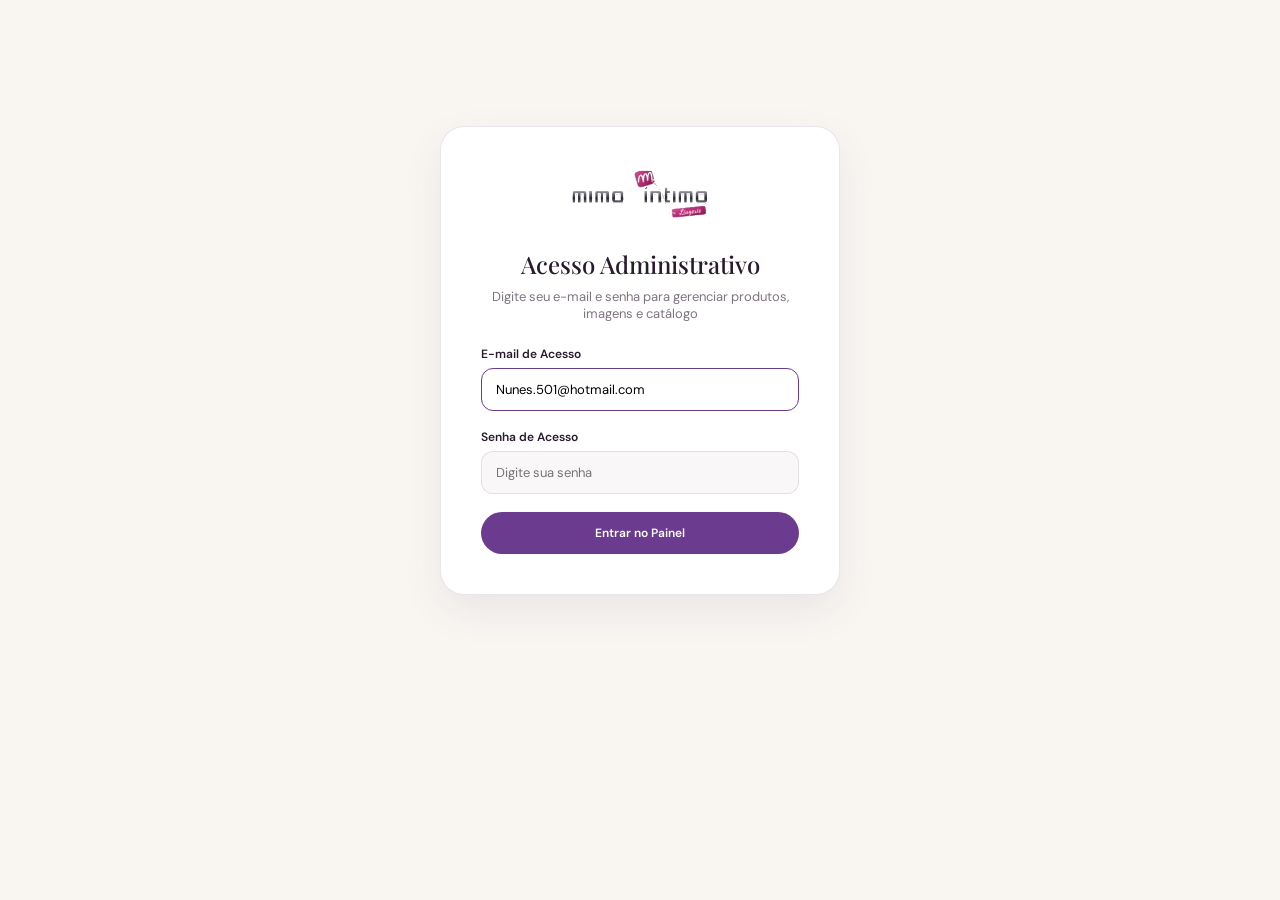
==== admin.html @ 389e458b "feat(ux): suporte a tecla esc e fechamento ao clicar fora dos modais de pix e produto" ====
<!doctype html>
<html lang="pt-BR">
  <head>
    <meta charset="UTF-8" />
    <meta name="viewport" content="width=device-width, initial-scale=1.0" />
    <title>Painel Administrativo | Mimo Íntimo</title>
    <link rel="icon" type="image/png" href="logo.png" />
    <link rel="preconnect" href="https://fonts.googleapis.com" />
    <link rel="preconnect" href="https://fonts.gstatic.com" crossorigin />
    <link href="https://fonts.googleapis.com/css2?family=DM+Sans:wght@400;500;600;700&family=Playfair+Display:wght@500;600&display=swap" rel="stylesheet" />
    <style>
      :root {
        --purple: #6b3b8f;
        --purple-dark: #3b1e59;
        --purple-soft: #ede4f3;
        --ink: #281b2e;
        --muted: #7f7483;
        --bg: #f9f6f2;
        --white: #ffffff;
        --line: rgba(72, 43, 89, 0.12);
        --green: #25d366;
        --danger: #dc3545;
      }
      * { box-sizing: border-box; margin: 0; padding: 0; }
      body {
        font-family: "DM Sans", sans-serif;
        background: var(--bg);
        color: var(--ink);
        min-height: 100vh;
        overflow-x: hidden;
      }
      h1, h2, h3, h4, h5, h6, p, span, a, small, strong, label {
        overflow-wrap: break-word;
        word-wrap: break-word;
      }
      a { color: inherit; text-decoration: none; }

      /* Top Header */
      .admin-nav {
        background: #fff;
        border-bottom: 1px solid var(--line);
        padding: 14px 28px;
        display: flex;
        align-items: center;
        justify-content: space-between;
        position: sticky;
        top: 0;
        z-index: 50;
      }
      .brand-box {
        display: flex;
        align-items: center;
        gap: 12px;
      }
      .brand-box img {
        height: 38px;
      }
      .admin-tag {
        background: var(--purple-soft);
        color: var(--purple);
        font-size: 11px;
        font-weight: 700;
        padding: 4px 10px;
        border-radius: 999px;
        text-transform: uppercase;
        letter-spacing: 0.05em;
      }
      .admin-actions {
        display: flex;
        align-items: center;
        gap: 14px;
      }
      .btn {
        padding: 9px 18px;
        border-radius: 999px;
        font: 600 12px "DM Sans", sans-serif;
        cursor: pointer;
        border: 0;
        display: inline-flex;
        align-items: center;
        gap: 6px;
        transition: all 0.2s ease;
      }
      .btn-primary {
        background: var(--purple);
        color: #fff;
      }
      .btn-primary:hover {
        background: var(--purple-dark);
      }
      .btn-outline {
        background: transparent;
        border: 1px solid var(--line);
        color: var(--ink);
      }
      .btn-outline:hover {
        background: var(--purple-soft);
        border-color: var(--purple);
      }
      .btn-danger {
        background: #ffe5e7;
        color: var(--danger);
      }
      .btn-danger:hover {
        background: var(--danger);
        color: #fff;
      }

      /* Container */
      .container {
        max-width: 1200px;
        margin: 32px auto;
        padding: 0 clamp(16px, 4vw, 32px);
      }

      /* Login Screen */
      .login-wrap {
        display: flex;
        align-items: center;
        justify-content: center;
        min-height: 80vh;
      }
      .login-card {
        background: #fff;
        border: 1px solid var(--line);
        border-radius: 24px;
        padding: 40px;
        max-width: 400px;
        width: 100%;
        text-align: center;
        box-shadow: 0 16px 40px rgba(66, 35, 84, 0.08);
      }
      .login-card img {
        height: 52px;
        margin-bottom: 24px;
      }
      .login-card h2 {
        font: 500 24px "Playfair Display", serif;
        margin-bottom: 8px;
      }
      .login-card p {
        font-size: 13px;
        color: var(--muted);
        margin-bottom: 24px;
      }
      .input-group {
        text-align: left;
        margin-bottom: 18px;
      }
      .input-group label {
        display: block;
        font-size: 12px;
        font-weight: 600;
        margin-bottom: 6px;
        color: var(--ink);
      }
      .input-group input,
      .input-group select,
      .input-group textarea {
        width: 100%;
        padding: 12px 14px;
        border: 1px solid var(--line);
        border-radius: 12px;
        font: 13px "DM Sans", sans-serif;
        outline: 0;
        background: #faf7f8;
        transition: border-color 0.2s;
      }
      .input-group input:focus,
      .input-group select:focus,
      .input-group textarea:focus {
        border-color: var(--purple);
        background: #fff;
      }

      /* Tabs */
      .tabs {
        display: flex;
        gap: 10px;
        border-bottom: 1px solid var(--line);
        margin-bottom: 28px;
      }
      .tab-btn {
        background: none;
        border: 0;
        padding: 12px 20px;
        font: 600 13px "DM Sans", sans-serif;
        color: var(--muted);
        cursor: pointer;
        border-bottom: 2px solid transparent;
        transition: all 0.2s ease;
      }
      .tab-btn.active {
        color: var(--purple);
        border-color: var(--purple);
      }

      /* Tab Content */
      .tab-panel {
        display: none;
      }
      .tab-panel.active {
        display: block;
      }

      /* Products Table & Grid */
      .panel-header {
        display: flex;
        justify-content: space-between;
        align-items: center;
        margin-bottom: 24px;
      }
      .panel-header h3 {
        font: 500 24px "Playfair Display", serif;
      }

      .products-grid {
        display: grid;
        grid-template-columns: repeat(auto-fill, minmax(280px, 1fr));
        gap: 20px;
      }
      .product-item {
        background: #fff;
        border: 1px solid var(--line);
        border-radius: 18px;
        overflow: hidden;
        display: flex;
        flex-direction: column;
        transition: box-shadow 0.2s;
      }
      .product-item:hover {
        box-shadow: 0 10px 30px rgba(50, 30, 62, 0.08);
      }
      .product-item-img {
        height: 180px;
        position: relative;
        background: #ede6f2;
      }
      .product-item-img img {
        width: 100%;
        height: 100%;
        object-fit: cover;
      }
      .product-item-body {
        padding: 16px;
        display: flex;
        flex-direction: column;
        flex: 1;
        gap: 8px;
      }
      .product-item-body strong {
        font-size: 15px;
      }
      .product-item-body p {
        font-size: 12px;
        color: var(--muted);
        line-height: 1.4;
      }
      .product-item-meta {
        display: flex;
        justify-content: space-between;
        align-items: center;
        margin-top: auto;
        padding-top: 10px;
        border-top: 1px solid var(--line);
      }
      .product-item-price {
        font-size: 16px;
        font-weight: 700;
        color: var(--purple);
      }
      .product-item-actions {
        display: flex;
        gap: 6px;
      }

      /* Modal for Add / Edit Product */
      .modal-overlay {
        position: fixed;
        inset: 0;
        background: rgba(0, 0, 0, 0.45);
        backdrop-filter: blur(4px);
        display: none;
        place-items: center;
        z-index: 100;
        padding: 20px;
      }
      .modal-overlay.open {
        display: grid;
      }
      .modal-card {
        background: #fff;
        border-radius: 24px;
        max-width: 520px;
        width: 100%;
        max-height: 90vh;
        overflow-y: auto;
        padding: 32px;
        box-shadow: 0 20px 50px rgba(0, 0, 0, 0.2);
      }
      .modal-card h3 {
        font: 500 22px "Playfair Display", serif;
        margin-bottom: 20px;
      }
      .upload-preview {
        height: 150px;
        border-radius: 12px;
        border: 2px dashed var(--line);
        display: flex;
        align-items: center;
        justify-content: center;
        overflow: hidden;
        margin-bottom: 12px;
        position: relative;
        background: #faf7f8;
      }
      .upload-preview img {
        width: 100%;
        height: 100%;
        object-fit: cover;
      }
      .upload-preview span {
        font-size: 12px;
        color: var(--muted);
      }

      .preset-btn {
        background: #f1e9f7;
        color: var(--purple-dark);
        border: 1px solid rgba(107, 59, 143, 0.2);
        border-radius: 999px;
        font-size: 10px;
        font-weight: 600;
        padding: 3px 9px;
        cursor: pointer;
        transition: all 0.15s;
      }
      .preset-btn:hover {
        background: var(--purple);
        color: #fff;
      }

      .badge-esgotado {
        background: #dc3545;
        color: #fff;
        font-size: 10px;
        font-weight: 800;
        padding: 3px 8px;
        border-radius: 6px;
        text-transform: uppercase;
        letter-spacing: 0.05em;
      }

      .admin-variants-meta {
        display: flex;
        flex-direction: column;
        gap: 4px;
        font-size: 11px;
        color: var(--muted);
        background: #fdfbfe;
        padding: 6px 10px;
        border-radius: 8px;
        border: 1px solid rgba(72, 43, 89, 0.06);
      }

      /* Galeria de Fotos por Cor e Pesquisa Web / IA */
      .ai-web-box {
        background: #fbf7fc;
        border: 1.5px solid rgba(107, 59, 143, 0.2);
        border-radius: 16px;
        padding: 16px;
        margin-bottom: 18px;
      }
      .ai-web-box h4 {
        font-size: 13px;
        font-weight: 700;
        color: var(--purple-dark);
        margin-bottom: 8px;
        display: flex;
        align-items: center;
        gap: 6px;
      }
      .ai-web-actions {
        display: flex;
        gap: 8px;
        flex-wrap: wrap;
        margin-top: 10px;
      }
      .btn-ai {
        background: linear-gradient(135deg, #8a4ba8, #6b3b8f);
        color: #fff;
        border: 0;
        border-radius: 999px;
        padding: 8px 14px;
        font-size: 11px;
        font-weight: 700;
        cursor: pointer;
        display: inline-flex;
        align-items: center;
        gap: 6px;
        box-shadow: 0 4px 12px rgba(107, 59, 143, 0.25);
        transition: all 0.2s;
      }
      .btn-ai:hover {
        transform: translateY(-1px);
        box-shadow: 0 6px 16px rgba(107, 59, 143, 0.35);
      }
      .btn-web {
        background: #fff;
        color: var(--purple-dark);
        border: 1.5px solid var(--purple);
        border-radius: 999px;
        padding: 8px 14px;
        font-size: 11px;
        font-weight: 700;
        cursor: pointer;
        display: inline-flex;
        align-items: center;
        gap: 6px;
        transition: all 0.2s;
      }
      .btn-web:hover {
        background: var(--purple-soft);
      }
      .web-search-results {
        display: grid;
        grid-template-columns: repeat(4, 1fr);
        gap: 8px;
        margin-top: 14px;
        max-height: 230px;
        overflow-y: auto;
        padding: 4px;
        background: #fff;
        border-radius: 12px;
        border: 1px solid var(--line);
      }
      .web-thumb-item {
        height: 75px;
        border-radius: 8px;
        overflow: hidden;
        border: 2px solid transparent;
        cursor: pointer;
        position: relative;
        background: #ede6f2;
      }
      .web-thumb-item img {
        width: 100%;
        height: 100%;
        object-fit: cover;
      }
      .web-thumb-item:hover,
      .web-thumb-item.selected {
        border-color: var(--purple);
        transform: scale(1.03);
      }
      .color-photo-row {
        display: grid;
        grid-template-columns: 120px 1fr 40px;
        gap: 8px;
        align-items: center;
        background: #fff;
        padding: 8px;
        border-radius: 10px;
        border: 1px solid var(--line);
        margin-bottom: 6px;
      }
      .color-photo-thumb {
        width: 36px;
        height: 36px;
        border-radius: 6px;
        object-fit: cover;
        background: #eee;
      }

      /* Settings Cards */
      .settings-card {
        background: #fff;
        border: 1px solid var(--line);
        border-radius: 20px;
        padding: 30px;
        max-width: 650px;
        margin-bottom: 24px;
      }
      .settings-card h4 {
        font: 500 20px "Playfair Display", serif;
        margin-bottom: 8px;
      }
      .settings-card p {
        font-size: 13px;
        color: var(--muted);
        line-height: 1.6;
        margin-bottom: 20px;
      }
      .code-snippet {
        background: #281b2e;
        color: #e9d5f5;
        padding: 16px;
        border-radius: 12px;
        font-family: monospace;
        font-size: 12px;
        overflow-x: auto;
        margin: 14px 0;
      }
      .alert {
        padding: 12px 16px;
        border-radius: 10px;
        font-size: 13px;
        margin-bottom: 16px;
        display: none;
      }
      .alert-success {
        background: #d4edda;
        color: #155724;
      }
      .alert-danger {
        background: #f8d7da;
        color: #721c24;
      }
    </style>
  </head>
  <body>
    <!-- Top Nav -->
    <header class="admin-nav" id="admin-header" style="display: none">
      <div class="brand-box">
        <img src="logo.png" alt="Mimo Íntimo" />
        <span class="admin-tag">Painel Admin</span>
      </div>
      <div class="admin-actions">
        <a href="index.html" target="_blank" class="btn btn-outline">Ver Catálogo ↗</a>
        <button id="logout-btn" class="btn btn-danger">Sair</button>
      </div>
    </header>

    <!-- Tela de Login -->
    <div class="login-wrap" id="login-section">
      <div class="login-card">
        <img src="logo.png" alt="Mimo Íntimo" />
        <h2>Acesso Administrativo</h2>
        <p>Digite seu e-mail e senha para gerenciar produtos, imagens e catálogo</p>
        <div id="login-alert" class="alert alert-danger">E-mail ou senha incorretos</div>
        <form id="login-form">
          <div class="input-group">
            <label for="admin-email">E-mail de Acesso</label>
            <input type="email" id="admin-email" value="Nunes.501@hotmail.com" placeholder="seu-email@exemplo.com" required autofocus />
          </div>
          <div class="input-group">
            <label for="admin-pass">Senha de Acesso</label>
            <input type="password" id="admin-pass" placeholder="Digite sua senha" required />
          </div>
          <button type="submit" id="login-btn-submit" class="btn btn-primary" style="width: 100%; justify-content: center; padding: 13px">
            Entrar no Painel
          </button>
        </form>
      </div>
    </div>

    <!-- Conteúdo Principal do Painel -->
    <main class="container" id="admin-main" style="display: none">
      <div class="tabs">
        <button class="tab-btn active" data-tab="tab-products">📦 Produtos & Imagens</button>
        <button class="tab-btn" data-tab="tab-security">🔐 Senha & Segurança</button>
      </div>

      <!-- ABA 1: PRODUTOS -->
      <section class="tab-panel active" id="tab-products">
        <div class="panel-header">
          <div>
            <h3>Gerenciar Catálogo</h3>
            <p style="font-size: 13px; color: var(--muted)" id="products-count-label">Carregando peças...</p>
          </div>
          <button class="btn btn-primary" id="open-add-modal">+ Novo Produto</button>
        </div>

        <div id="products-list" class="products-grid">
          <!-- Renderizado via JavaScript -->
        </div>
      </section>

      <!-- ABA 2: SEGURANÇA -->
      <section class="tab-panel" id="tab-security">
        <div class="settings-card">
          <h4>Alterar Senha do Administrador</h4>
          <p>Defina uma nova senha para acessar o painel administrativo da Mimo Íntimo.</p>

          <div id="pass-alert" class="alert alert-success"></div>

          <form id="change-pass-form">
            <div class="input-group">
              <label for="curr-pass">Senha Atual</label>
              <input type="password" id="curr-pass" required />
            </div>
            <div class="input-group">
              <label for="new-pass">Nova Senha</label>
              <input type="password" id="new-pass" required minlength="4" />
            </div>
            <div class="input-group">
              <label for="confirm-pass">Confirmar Nova Senha</label>
              <input type="password" id="confirm-pass" required minlength="4" />
            </div>
            <button type="submit" class="btn btn-primary">Atualizar Senha</button>
          </form>
        </div>
      </section>
    </main>

    <!-- Modal Adicionar / Editar Produto -->
    <div class="modal-overlay" id="product-modal">
      <div class="modal-card">
        <h3 id="modal-title">Novo Produto</h3>
        <form id="product-form">
          <input type="hidden" id="prod-id" />

          <div class="upload-preview" id="image-preview-box">
            <span id="preview-placeholder">Nenhuma imagem selecionada</span>
            <img id="preview-img" src="" alt="" style="display: none" />
          </div>

          <!-- Bloco Inteligente de Imagem: Upload, IA Exata ou Pesquisa na Web -->
          <div class="ai-web-box">
            <h4>📸 Imagem do Produto</h4>
            <p style="font-size: 11px; color: var(--muted); margin: 0 0 10px">
              Faça upload do seu celular/computador, <strong>gere uma imagem por IA idêntica ao nome</strong> ou <strong>pesquise fotos reais na internet</strong>.
            </p>

            <div class="input-group" style="margin-bottom: 8px">
              <label style="font-size: 11px; font-weight: 700">1. Upload do Celular ou Computador</label>
              <input type="file" id="prod-file" accept="image/*" />
            </div>

            <div class="ai-web-actions">
              <button type="button" class="btn-ai" id="btn-generate-ai">
                ✨ Gerar Imagem por IA (Idêntica ao Nome)
              </button>
              <button type="button" class="btn-web" id="btn-search-web">
                🔍 Pesquisar Fotos na Web
              </button>
            </div>

            <!-- Painel de Resultados de Pesquisa Web -->
            <div id="web-search-container" style="display: none; margin-top: 12px">
              <div style="display: flex; gap: 6px; align-items: center">
                <input type="text" id="web-query-input" placeholder="Termo de busca na internet (ex: cueca boxer preta algodão)" style="flex: 1; padding: 7px 12px; border-radius: 8px; border: 1px solid var(--line); font-size: 12px" />
                <button type="button" class="btn btn-outline" id="web-query-btn" style="padding: 7px 12px; font-size: 11px">Buscar</button>
              </div>
              <div class="web-search-results" id="web-search-results"></div>
            </div>
          </div>

          <div class="input-group">
            <label for="prod-name">Nome do Produto</label>
            <input type="text" id="prod-name" required placeholder="Ex: Conjunto Rendado Sublime" />
          </div>

          <div class="input-group">
            <label for="prod-category">Categoria / Sessão</label>
            <select id="prod-category" required>
              <option value="Feminino">Feminino</option>
              <option value="Masculino">Masculino</option>
              <option value="Infantil">Infantil</option>
              <option value="Moda Praia">Moda Praia</option>
            </select>
          </div>

          <div class="input-group">
            <label for="prod-detail">Detalhes / Tecido</label>
            <textarea id="prod-detail" rows="2" placeholder="Ex: Toque de seda geladinho com renda antialérgica"></textarea>
          </div>

          <div class="input-group">
            <label for="prod-price">Valor (R$)</label>
            <input type="number" step="0.01" id="prod-price" required placeholder="129.90" />
          </div>

          <div class="input-group">
            <label for="prod-colors">Cores Disponíveis (separadas por vírgula)</label>
            <input type="text" id="prod-colors" placeholder="Ex: Preto, Branco, Rosé, Nude, Vinho" />
            <div style="display: flex; gap: 6px; flex-wrap: wrap; margin-top: 6px">
              <span style="font-size: 11px; color: var(--muted)">Sugestões rápidas:</span>
              <button type="button" class="preset-btn" onclick="addColorsPreset('Preto, Branco, Nude')">+ Básico</button>
              <button type="button" class="preset-btn" onclick="addColorsPreset('Preto, Rosé, Vinho, Vermelho')">+ Romântico</button>
              <button type="button" class="preset-btn" onclick="addColorsPreset('Preto, Cinza Mescla, Azul Marinho')">+ Casual</button>
            </div>
          </div>

          <!-- Fotos Específicas por Cor (Opcional - para alternar foto ao clicar na cor) -->
          <div class="input-group" style="background: #faf8fb; padding: 14px 16px; border-radius: 12px; border: 1px solid var(--line);">
            <div style="display: flex; justify-content: space-between; align-items: center; margin-bottom: 6px">
              <label style="font-size: 12px; font-weight: 700; margin: 0">🎨 Fotos Específicas por Cor</label>
              <button type="button" class="preset-btn" id="btn-sync-color-rows" style="font-size: 10px">Sincronizar Cores Digitadas</button>
            </div>
            <p style="font-size: 11px; color: var(--muted); margin-bottom: 8px">
              Quando o cliente clicar na cor no site (ex: "Branca"), a imagem mudará instantaneamente para a foto daquela cor!
            </p>
            <div id="color-photos-container">
              <!-- Linhas geradas automaticamente com base nas cores preenchidas -->
            </div>
          </div>

          <div class="input-group">
            <label for="prod-sizes">Tamanhos / Numeração Disponíveis</label>
            <input type="text" id="prod-sizes" placeholder="Ex: P, M, G, GG ou 34 a 39" />
            <div style="display: flex; gap: 6px; flex-wrap: wrap; margin-top: 6px">
              <span style="font-size: 11px; color: var(--muted)">Inserir atalho:</span>
              <button type="button" class="preset-btn" onclick="setSizesPreset('PP, P, M, G, GG')">Padrão: PP ao GG</button>
              <button type="button" class="preset-btn" onclick="setSizesPreset('P, M, G, GG')">P, M, G, GG</button>
              <button type="button" class="preset-btn" onclick="setSizesPreset('34, 35, 36, 37, 38, 39')">Meias/Calçados: 34 a 39</button>
              <button type="button" class="preset-btn" onclick="setSizesPreset('Tamanho Único')">Tamanho Único</button>
            </div>
          </div>

          <div class="input-group">
            <label for="prod-tag">Etiqueta de Destaque</label>
            <input type="text" id="prod-tag" placeholder="Ex: Destaque, Novo, Queridinho, Luxo" value="Destaque" />
          </div>

          <div class="input-group" style="background: #faf7f8; padding: 14px 16px; border-radius: 12px; border: 1px solid var(--line); margin-top: 8px">
            <label style="display: flex; align-items: center; gap: 10px; cursor: pointer; margin: 0; font-weight: 700; color: var(--ink)">
              <input type="checkbox" id="prod-esgotado" style="width: 18px; height: 18px; accent-color: var(--danger); cursor: pointer" />
              <span>Marcar peça como <strong style="color: var(--danger)">ESGOTADO</strong></span>
            </label>
            <small style="display: block; margin-top: 4px; font-size: 11px; color: var(--muted); margin-left: 28px">
              A peça aparecerá com aviso vermelho de "ESGOTADO" no catálogo e o botão de pedido será desativado.
            </small>
          </div>

          <div style="display: flex; gap: 10px; margin-top: 24px">
            <button type="submit" class="btn btn-primary" style="flex: 1; justify-content: center">Salvar Produto</button>
            <button type="button" class="btn btn-outline" id="close-modal-btn">Cancelar</button>
          </div>
        </form>
      </div>
    </div>

    <script src="products-data.js"></script>
    <script>
      // Credenciais Padrão do Painel
      const DEFAULT_EMAIL = "nunes.501@hotmail.com";
      const DEFAULT_PASSWORD = "Mimo2026";

      let adminEmail = (localStorage.getItem("mimo_admin_email") || DEFAULT_EMAIL).toLowerCase();
      let adminPassword = localStorage.getItem("mimo_admin_pass") || DEFAULT_PASSWORD;

      // Elementos de Autenticação
      const loginSection = document.querySelector("#login-section");
      const adminMain = document.querySelector("#admin-main");
      const adminHeader = document.querySelector("#admin-header");
      const loginForm = document.querySelector("#login-form");
      const loginEmail = document.querySelector("#admin-email");
      const loginPass = document.querySelector("#admin-pass");
      const loginAlert = document.querySelector("#login-alert");
      const logoutBtn = document.querySelector("#logout-btn");
      const loginBtnSubmit = document.querySelector("#login-btn-submit");

      function checkAuth() {
        if (sessionStorage.getItem("mimo_logged_in") === "true") {
          loginSection.style.display = "none";
          adminMain.style.display = "block";
          adminHeader.style.display = "flex";
          try {
            loadAdminProducts();
          } catch(err) {
            console.error("Erro ao carregar produtos:", err);
          }
        } else {
          loginSection.style.display = "flex";
          adminMain.style.display = "none";
          adminHeader.style.display = "none";
        }
      }

      function handleLoginSubmit(e) {
        if (e) e.preventDefault();
        const inputEmail = (loginEmail.value || "").trim().toLowerCase().replace(/\s+/g, "");
        const inputPass = (loginPass.value || "").trim().replace(/\s+/g, "");

        // Validação flexível e segura para Nunes.501@hotmail.com e Mimo2026
        const isPassValid = inputPass === "Mimo2026" || inputPass.toLowerCase() === "mimo2026" || inputPass === adminPassword;
        const isEmailValid = inputEmail === "nunes.501@hotmail.com" || inputEmail.includes("nunes") || inputEmail === adminEmail;

        if (isEmailValid && isPassValid) {
          sessionStorage.setItem("mimo_logged_in", "true");
          loginAlert.style.display = "none";
          checkAuth();
        } else {
          loginAlert.textContent = "E-mail ou senha incorretos. Verifique suas credenciais.";
          loginAlert.style.display = "block";
        }
      }

      if (loginForm) {
        loginForm.addEventListener("submit", handleLoginSubmit);
      }
      if (loginBtnSubmit) {
        loginBtnSubmit.addEventListener("click", handleLoginSubmit);
      }

      if (logoutBtn) {
        logoutBtn.addEventListener("click", () => {
          sessionStorage.removeItem("mimo_logged_in");
          checkAuth();
        });
      }

      // Navegação por Abas
      document.querySelectorAll(".tab-btn").forEach((btn) => {
        btn.addEventListener("click", () => {
          document.querySelectorAll(".tab-btn").forEach((b) => b.classList.remove("active"));
          document.querySelectorAll(".tab-panel").forEach((p) => p.classList.remove("active"));
          btn.classList.add("active");
          document.getElementById(btn.dataset.tab).classList.add("active");
        });
      });

      // Alteração de Senha
      const changePassForm = document.getElementById("change-pass-form");
      const passAlert = document.getElementById("pass-alert");

      changePassForm.addEventListener("submit", (e) => {
        e.preventDefault();
        const curr = document.getElementById("curr-pass").value;
        const newP = document.getElementById("new-pass").value;
        const confirmP = document.getElementById("confirm-pass").value;

        if (curr !== adminPassword) {
          passAlert.className = "alert alert-danger";
          passAlert.textContent = "A senha atual informada está incorreta";
          passAlert.style.display = "block";
          return;
        }
        if (newP !== confirmP) {
          passAlert.className = "alert alert-danger";
          passAlert.textContent = "A nova senha e a confirmação não coincidem";
          passAlert.style.display = "block";
          return;
        }

        adminPassword = newP;
        localStorage.setItem("mimo_admin_pass", newP);
        passAlert.className = "alert alert-success";
        passAlert.textContent = "Senha alterada com sucesso!";
        passAlert.style.display = "block";
        changePassForm.reset();
      });

      // Gerenciamento de Produtos
      let products = [];

      function loadAdminProducts() {
        let stored = null;
        try {
          stored = JSON.parse(localStorage.getItem("mimo_custom_products") || "null");
        } catch (e) {
          stored = null;
        }

        if (Array.isArray(stored) && stored.length > 0) {
          products = stored;
        } else if (window.defaultProducts && window.defaultProducts.length > 0) {
          products = [...window.defaultProducts];
          try {
            localStorage.setItem("mimo_catalog_version", "v3-exact-images");
            localStorage.setItem("mimo_custom_products", JSON.stringify(products));
          } catch(e) {}
        } else {
          products = [];
        }
        renderAdminGrid();
      }

      function saveProducts() {
        localStorage.setItem("mimo_custom_products", JSON.stringify(products));
        renderAdminGrid();
      }

      function renderAdminGrid() {
        const grid = document.getElementById("products-list");
        const countLabel = document.getElementById("products-count-label");
        countLabel.textContent = `${products.length} peças cadastradas`;

        if (products.length === 0) {
          grid.innerHTML = '<p style="grid-column: 1/-1; text-align: center; color: var(--muted); padding: 40px">Nenhum produto cadastrado. Clique em "+ Novo Produto" para começar</p>';
          return;
        }

        grid.innerHTML = products.map((p) => `
          <div class="product-item" style="${p.esgotado ? 'opacity: 0.85; border-color: rgba(220, 53, 69, 0.4);' : ''}">
            <div class="product-item-img">
              <img src="${p.image}" alt="${p.name}" />
              <span style="position: absolute; top: 10px; left: 10px; background: rgba(255,255,255,0.9); font-size: 10px; font-weight: 700; padding: 4px 8px; border-radius: 999px">${p.category}</span>
              ${p.esgotado ? '<span style="position: absolute; top: 10px; right: 10px;" class="badge-esgotado">ESGOTADO</span>' : ''}
            </div>
            <div class="product-item-body">
              <div style="display: flex; justify-content: space-between; align-items: flex-start; gap: 8px">
                <strong>${p.name}</strong>
              </div>
              <p>${p.detail || ""}</p>
              ${(p.colors || p.sizes) ? `
                <div class="admin-variants-meta">
                  ${p.colors ? `<div><strong>Cores:</strong> ${p.colors}</div>` : ''}
                  ${p.sizes ? `<div><strong>Tamanhos:</strong> ${p.sizes}</div>` : ''}
                </div>
              ` : ''}
              <div class="product-item-meta">
                <span class="product-item-price" style="${p.esgotado ? 'text-decoration: line-through; opacity: 0.7' : ''}">
                  R$ ${Number(p.price).toFixed(2).replace('.', ',')}
                </span>
                <div class="product-item-actions">
                  <button class="btn btn-outline" onclick="toggleEsgotado('${p.id}')" title="Alternar status esgotado">
                    ${p.esgotado ? 'Reativar' : 'Esgotar'}
                  </button>
                  <button class="btn btn-outline" onclick="editProduct('${p.id}')">Editar</button>
                  <button class="btn btn-danger" onclick="deleteProduct('${p.id}')">Excluir</button>
                </div>
              </div>
            </div>
          </div>
        `).join("");
      }

      // Modal Produto
      const modal = document.getElementById("product-modal");
      const modalTitle = document.getElementById("modal-title");
      const productForm = document.getElementById("product-form");
      const closeModalBtn = document.getElementById("close-modal-btn");
      const openAddBtn = document.getElementById("open-add-modal");
      const previewImg = document.getElementById("preview-img");
      const previewPlaceholder = document.getElementById("preview-placeholder");
      const prodFile = document.getElementById("prod-file");
      const prodUrl = document.getElementById("prod-image-url");

      let currentImageData = "";

      if (prodFile) {
        prodFile.addEventListener("change", (e) => {
          const file = e.target.files[0];
          if (!file) return;
          const reader = new FileReader();
          reader.onload = (event) => {
            currentImageData = event.target.result;
            previewImg.src = currentImageData;
            previewImg.style.display = "block";
            previewPlaceholder.style.display = "none";
            if (prodUrl) prodUrl.value = "";
          };
          reader.readAsDataURL(file);
        });
      }

      if (prodUrl) {
        prodUrl.addEventListener("input", () => {
          if (prodUrl.value.trim()) {
            currentImageData = prodUrl.value.trim();
            previewImg.src = currentImageData;
            previewImg.style.display = "block";
            previewPlaceholder.style.display = "none";
            if (prodFile) prodFile.value = "";
          }
        });
      }

      // Variáveis para fotos por cor
      let currentColorPhotos = {};

      function renderColorPhotoRows(colorsString) {
        const container = document.getElementById("color-photos-container");
        if (!container) return;
        const colors = colorsString ? colorsString.split(',').map(c => c.trim()).filter(Boolean) : [];
        if (colors.length === 0) {
          container.innerHTML = '<span style="font-size:11px; color:var(--muted)">Digite as cores acima para vincular fotos específicas a cada cor</span>';
          return;
        }

        container.innerHTML = colors.map(color => {
          const currentImg = currentColorPhotos[color] || "";
          return `
            <div class="color-photo-row" data-color="${color}">
              <span style="font-size: 11px; font-weight: 700; color: var(--purple-dark)">${color}:</span>
              <div style="display: flex; gap: 6px; align-items: center">
                ${currentImg ? `<img src="${currentImg}" class="color-photo-thumb" alt="${color}" />` : '<span style="font-size: 10px; color: var(--muted)">Sem foto</span>'}
                <button type="button" class="preset-btn" onclick="searchColorPhoto('${color}')">🔍 Web</button>
                <button type="button" class="preset-btn" onclick="generateAiColorPhoto('${color}')">✨ IA</button>
              </div>
              <button type="button" class="preset-btn" onclick="clearColorPhoto('${color}')" style="color: var(--danger)">✕</button>
            </div>
          `;
        }).join("");
      }

      document.getElementById("btn-sync-color-rows")?.addEventListener("click", () => {
        const colors = document.getElementById("prod-colors").value;
        renderColorPhotoRows(colors);
      });

      window.clearColorPhoto = function(color) {
        delete currentColorPhotos[color];
        renderColorPhotoRows(document.getElementById("prod-colors").value);
      };

      window.searchColorPhoto = function(color) {
        const prodName = document.getElementById("prod-name").value.trim();
        const query = `${prodName} ${color}`;
        document.getElementById("web-search-container").style.display = "block";
        document.getElementById("web-query-input").value = query;
        performWebSearch(query, (selectedUrl) => {
          currentColorPhotos[color] = selectedUrl;
          renderColorPhotoRows(document.getElementById("prod-colors").value);
        });
      };

      window.generateAiColorPhoto = function(color) {
        const prodName = document.getElementById("prod-name").value.trim();
        const query = `${prodName} cor ${color}`;
        const aiUrl = `https://image.pollinations.ai/prompt/${encodeURIComponent(query + ' fashion studio product photography luxury clean background hd')}?width=800&height=1000&nologo=true&seed=${Math.floor(Math.random() * 100000)}`;
        currentColorPhotos[color] = aiUrl;
        renderColorPhotoRows(document.getElementById("prod-colors").value);
        alert(`Imagem por IA vinculada com sucesso para a cor ${color}!`);
      };

      // IA e Pesquisa Web Principal
      function performWebSearch(term, onSelectCallback) {
        const resultsBox = document.getElementById("web-search-results");
        resultsBox.innerHTML = '<span style="grid-column: 1/-1; text-align: center; padding: 12px; font-size: 11px; color: var(--muted)">Buscando imagens na web...</span>';
        
        // Catálogo de termos e Unsplash + Wikipedia / Google Images Proxy
        const cleanTerm = encodeURIComponent(term);
        const sampleUrls = [
          `https://images.unsplash.com/photo-1583496661160-fb5886a0aaaa?auto=format&fit=crop&w=650&q=80`,
          `https://images.unsplash.com/photo-1515886657613-9f3515b0c78f?auto=format&fit=crop&w=650&q=80`,
          `https://images.unsplash.com/photo-1490481651871-ab68de25d43d?auto=format&fit=crop&w=650&q=80`,
          `https://image.pollinations.ai/prompt/${cleanTerm}%20studio%20product%20shot?width=800&height=1000&nologo=true&seed=1`,
          `https://image.pollinations.ai/prompt/${cleanTerm}%20luxury%20model?width=800&height=1000&nologo=true&seed=2`,
          `https://image.pollinations.ai/prompt/${cleanTerm}%20catalog%20view?width=800&height=1000&nologo=true&seed=3`,
          `https://image.pollinations.ai/prompt/${cleanTerm}%20front%20view?width=800&height=1000&nologo=true&seed=4`,
          `https://image.pollinations.ai/prompt/${cleanTerm}%20clean%20aesthetic?width=800&height=1000&nologo=true&seed=5`
        ];

        resultsBox.innerHTML = sampleUrls.map((url, i) => `
          <div class="web-thumb-item" onclick="selectWebImage('${url}', ${onSelectCallback ? 'true' : 'false'})">
            <img src="${url}" alt="Opção ${i+1}" loading="lazy" />
          </div>
        `).join("");

        window._pendingSelectCallback = onSelectCallback;
      }

      window.selectWebImage = function(url, hasCustomCallback) {
        if (hasCustomCallback && window._pendingSelectCallback) {
          window._pendingSelectCallback(url);
          window._pendingSelectCallback = null;
        } else {
          currentImageData = url;
          previewImg.src = url;
          previewImg.style.display = "block";
          previewPlaceholder.style.display = "none";
        }
        document.querySelectorAll('.web-thumb-item').forEach(el => el.classList.remove('selected'));
      };

      document.getElementById("btn-generate-ai")?.addEventListener("click", () => {
        const prodName = document.getElementById("prod-name").value.trim();
        if (!prodName) {
          alert("Por favor, digite o Nome do Produto primeiro para gerar a imagem idêntica!");
          document.getElementById("prod-name").focus();
          return;
        }
        const btn = document.getElementById("btn-generate-ai");
        const origText = btn.textContent;
        btn.textContent = "⏳ Gerando com IA...";
        btn.disabled = true;

        const aiUrl = `https://image.pollinations.ai/prompt/${encodeURIComponent(prodName + ' fashion product photography studio lighting luxury background ultra realistic 4k')}?width=800&height=1000&nologo=true&seed=${Math.floor(Math.random() * 100000)}`;

        const img = new Image();
        img.onload = () => {
          currentImageData = aiUrl;
          previewImg.src = aiUrl;
          previewImg.style.display = "block";
          previewPlaceholder.style.display = "none";
          btn.textContent = origText;
          btn.disabled = false;
        };
        img.onerror = () => {
          currentImageData = aiUrl;
          previewImg.src = aiUrl;
          previewImg.style.display = "block";
          previewPlaceholder.style.display = "none";
          btn.textContent = origText;
          btn.disabled = false;
        };
        img.src = aiUrl;
      });

      document.getElementById("btn-search-web")?.addEventListener("click", () => {
        const prodName = document.getElementById("prod-name").value.trim();
        const container = document.getElementById("web-search-container");
        container.style.display = container.style.display === "none" ? "block" : "none";
        if (container.style.display === "block") {
          const queryInput = document.getElementById("web-query-input");
          if (!queryInput.value.trim()) queryInput.value = prodName;
          performWebSearch(queryInput.value.trim() || "moda intima");
        }
      });

      document.getElementById("web-query-btn")?.addEventListener("click", () => {
        const q = document.getElementById("web-query-input").value.trim();
        if (q) performWebSearch(q);
      });

      // Funções auxiliares para atalhos de cores e tamanhos
      window.addColorsPreset = function (colors) {
        const input = document.getElementById("prod-colors");
        if (!input.value.trim()) {
          input.value = colors;
        } else {
          input.value += `, ${colors}`;
        }
      };

      window.setSizesPreset = function (sizes) {
        document.getElementById("prod-sizes").value = sizes;
      };

      window.toggleEsgotado = function (id) {
        const p = products.find((item) => item.id === id);
        if (!p) return;
        p.esgotado = !p.esgotado;
        saveProducts();
      };

      openAddBtn.addEventListener("click", () => {
        modalTitle.textContent = "Novo Produto";
        productForm.reset();
        document.getElementById("prod-id").value = "";
        document.getElementById("prod-colors").value = "";
        document.getElementById("prod-sizes").value = "";
        document.getElementById("prod-esgotado").checked = false;
        currentColorPhotos = {};
        renderColorPhotoRows("");
        document.getElementById("web-search-container").style.display = "none";
        currentImageData = "";
        previewImg.style.display = "none";
        previewPlaceholder.style.display = "block";
        modal.classList.add("open");
      });

      closeModalBtn.addEventListener("click", () => {
        modal.classList.remove("open");
      });

      if (modal) {
        modal.addEventListener("click", (e) => {
          if (e.target === modal) modal.classList.remove("open");
        });
      }

      window.addEventListener("keydown", (e) => {
        if (e.key === "Escape" && modal) modal.classList.remove("open");
      });

      window.editProduct = function (id) {
        const p = products.find((item) => item.id === id);
        if (!p) return;
        modalTitle.textContent = "Editar Produto";
        document.getElementById("prod-id").value = p.id;
        document.getElementById("prod-name").value = p.name;
        document.getElementById("prod-category").value = p.category;
        document.getElementById("prod-detail").value = p.detail || "";
        document.getElementById("prod-price").value = p.price;
        document.getElementById("prod-tag").value = p.tag || "Destaque";
        document.getElementById("prod-colors").value = p.colors || "";
        document.getElementById("prod-sizes").value = p.sizes || "";
        document.getElementById("prod-esgotado").checked = !!p.esgotado;
        currentColorPhotos = p.colorPhotos ? { ...p.colorPhotos } : {};
        renderColorPhotoRows(p.colors || "");
        document.getElementById("web-search-container").style.display = "none";
        currentImageData = p.image;
        if (p.image) {
          previewImg.src = p.image;
          previewImg.style.display = "block";
          previewPlaceholder.style.display = "none";
        }
        modal.classList.add("open");
      };

      window.deleteProduct = function (id) {
        if (confirm("Tem certeza que deseja excluir esta peça do catálogo?")) {
          products = products.filter((p) => p.id !== id);
          saveProducts();
        }
      };

      productForm.addEventListener("submit", (e) => {
        e.preventDefault();
        const id = document.getElementById("prod-id").value || `prod-${Date.now()}`;
        const name = document.getElementById("prod-name").value.trim();
        const category = document.getElementById("prod-category").value;
        const detail = document.getElementById("prod-detail").value.trim();
        const price = parseFloat(document.getElementById("prod-price").value) || 0;
        const tag = document.getElementById("prod-tag").value.trim() || "Destaque";
        const colors = document.getElementById("prod-colors").value.trim();
        const sizes = document.getElementById("prod-sizes").value.trim();
        const esgotado = document.getElementById("prod-esgotado").checked;
        const colorPhotos = { ...currentColorPhotos };
        const image = currentImageData || "https://images.unsplash.com/photo-1583496661160-fb5886a0aaaa?auto=format&fit=crop&w=650&q=80";

        const existingIndex = products.findIndex((p) => p.id === id);
        const itemData = { id, name, category, detail, price, tag, colors, sizes, esgotado, colorPhotos, image };

        if (existingIndex >= 0) {
          products[existingIndex] = itemData;
        } else {
          products.unshift(itemData);
        }

        saveProducts();
        modal.classList.remove("open");
      });

      // Inicialização
      checkAuth();
    </script>
  </body>
</html>
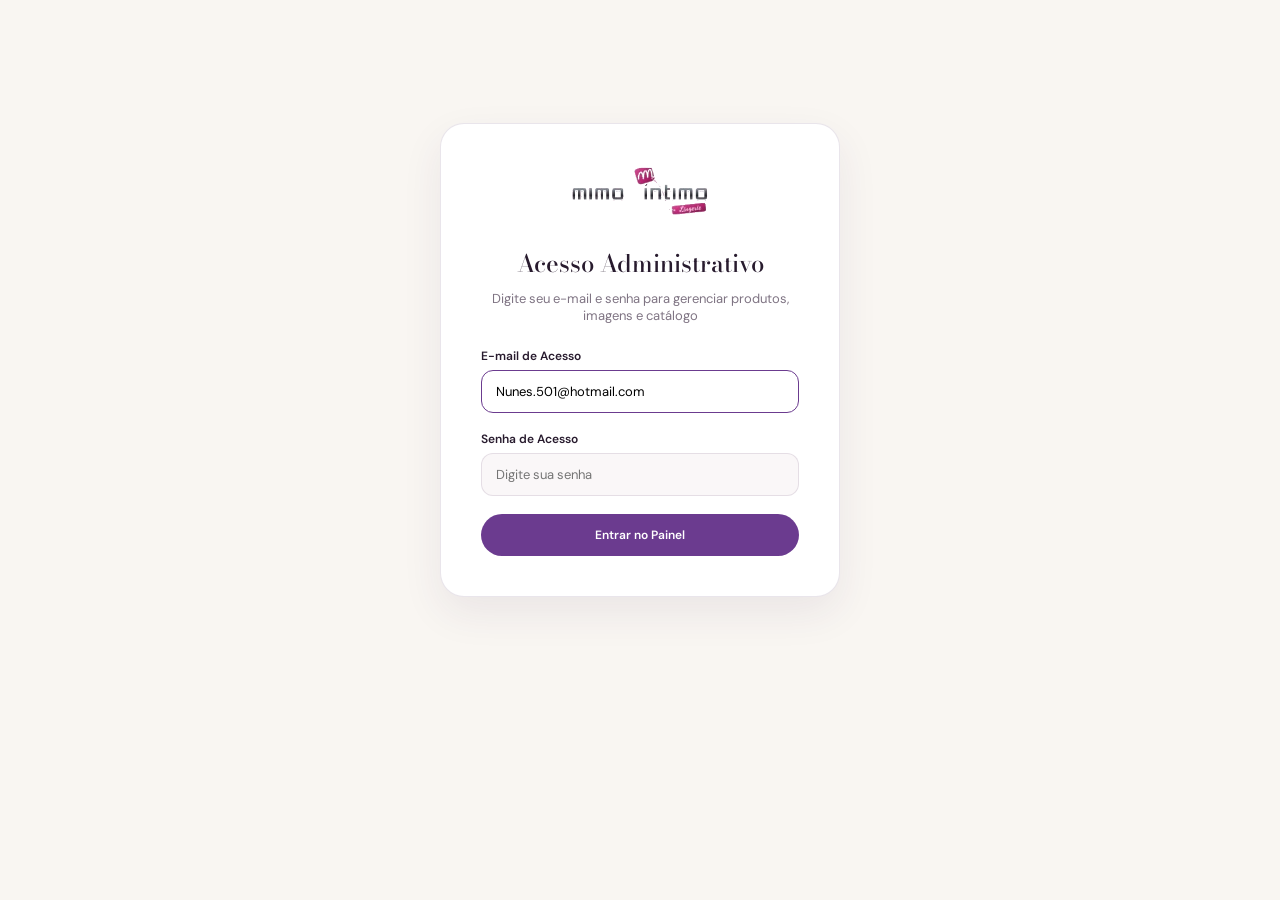
==== commit 7b9be94c: "feat: Novidades layout (3 mulher, 3 homem, 3 criancas), live search dropdown, hero banner editor in " ====
--- a/admin.html
+++ b/admin.html
@@ -7,7 +7,7 @@
     <link rel="icon" type="image/png" href="logo.png" />
     <link rel="preconnect" href="https://fonts.googleapis.com" />
     <link rel="preconnect" href="https://fonts.gstatic.com" crossorigin />
-    <link href="https://fonts.googleapis.com/css2?family=DM+Sans:wght@400;500;600;700&family=Playfair+Display:wght@500;600&display=swap" rel="stylesheet" />
+    <link href="https://fonts.googleapis.com/css2?family=Bodoni+Moda:ital,opsz,wght@0,6..96,400..900;1,6..96,400..900&family=DM+Sans:ital,opsz,wght@0,9..40,400..700;1,9..40,400..700&display=swap" rel="stylesheet" />
     <style>
       :root {
         --purple: #6b3b8f;
@@ -135,7 +135,7 @@
         margin-bottom: 24px;
       }
       .login-card h2 {
-        font: 500 24px "Playfair Display", serif;
+        font: 500 24px "Bodoni Moda", "Playfair Display", serif;
         margin-bottom: 8px;
       }
       .login-card p {
@@ -203,6 +203,48 @@
         display: block;
       }
 
+      .hero-admin-container {
+        display: flex;
+        flex-direction: column;
+        gap: 24px;
+      }
+      .hero-admin-card {
+        background: #fff;
+        border: 1px solid var(--line);
+        border-radius: 18px;
+        padding: 24px;
+        display: grid;
+        grid-template-columns: 280px 1fr;
+        gap: 24px;
+        align-items: start;
+      }
+      @media (max-width: 768px) {
+        .hero-admin-card {
+          grid-template-columns: 1fr;
+        }
+      }
+      .hero-card-preview {
+        position: relative;
+        border-radius: 14px;
+        overflow: hidden;
+        height: 200px;
+        background: #ede6f2;
+        border: 1px solid var(--line);
+      }
+      .hero-card-preview img {
+        width: 100%;
+        height: 100%;
+        object-fit: cover;
+      }
+      .hero-card-fields {
+        display: grid;
+        grid-template-columns: 1fr 1fr;
+        gap: 14px;
+      }
+      .hero-card-fields .full-width {
+        grid-column: 1 / -1;
+      }
+
       /* Products Table & Grid */
       .panel-header {
         display: flex;
@@ -211,7 +253,7 @@
         margin-bottom: 24px;
       }
       .panel-header h3 {
-        font: 500 24px "Playfair Display", serif;
+        font: 500 24px "Bodoni Moda", "Playfair Display", serif;
       }
 
       .products-grid {
@@ -299,7 +341,7 @@
         box-shadow: 0 20px 50px rgba(0, 0, 0, 0.2);
       }
       .modal-card h3 {
-        font: 500 22px "Playfair Display", serif;
+        font: 500 22px "Bodoni Moda", "Playfair Display", serif;
         margin-bottom: 20px;
       }
       .upload-preview {
@@ -482,7 +524,7 @@
         margin-bottom: 24px;
       }
       .settings-card h4 {
-        font: 500 20px "Playfair Display", serif;
+        font: 500 20px "Bodoni Moda", "Playfair Display", serif;
         margin-bottom: 8px;
       }
       .settings-card p {
@@ -558,6 +600,7 @@
     <main class="container" id="admin-main" style="display: none">
       <div class="tabs">
         <button class="tab-btn active" data-tab="tab-products">📦 Produtos & Imagens</button>
+        <button class="tab-btn" data-tab="tab-hero">🖼️ Banners do Hero</button>
         <button class="tab-btn" data-tab="tab-security">🔐 Senha & Segurança</button>
       </div>
 
@@ -601,6 +644,23 @@
           </form>
         </div>
       </section>
+
+      <!-- ABA 3: BANNERS DO HERO -->
+      <section class="tab-panel" id="tab-hero">
+        <div class="panel-header">
+          <div>
+            <h3>Gerenciar Banners do Hero</h3>
+            <p style="font-size: 13px; color: var(--muted)">Personalize títulos, chamadas, botões, categorias e fotos dos 3 slides principais da página inicial</p>
+          </div>
+          <button type="button" class="btn btn-primary" onclick="saveHeroSlidesFromAdmin()">💾 Salvar Banners</button>
+        </div>
+
+        <div id="hero-alert" class="alert alert-success" style="display: none; margin-bottom: 20px;"></div>
+
+        <div class="hero-admin-container" id="hero-admin-container">
+          <!-- Renderizado via JS -->
+        </div>
+      </section>
     </main>
 
     <!-- Modal Adicionar / Editar Produto -->
@@ -659,6 +719,20 @@
               <option value="Infantil">Infantil</option>
               <option value="Moda Praia">Moda Praia</option>
             </select>
+          </div>
+
+          <div class="input-group">
+            <label for="prod-brand">Marca / Linha</label>
+            <input type="text" id="prod-brand" list="brands-datalist" placeholder="Ex: Lupo, Loba, Lobinha, Mimo Íntimo" />
+            <datalist id="brands-datalist">
+              <option value="Lupo"></option>
+              <option value="Loba"></option>
+              <option value="Lobinha"></option>
+              <option value="Mimo Íntimo"></option>
+              <option value="De Chelles"></option>
+              <option value="Hope"></option>
+              <option value="Recco"></option>
+            </datalist>
           </div>
 
           <div class="input-group">
@@ -808,6 +882,9 @@
           document.querySelectorAll(".tab-panel").forEach((p) => p.classList.remove("active"));
           btn.classList.add("active");
           document.getElementById(btn.dataset.tab).classList.add("active");
+          if (btn.dataset.tab === "tab-hero") {
+            renderHeroAdminCards();
+          }
         });
       });
 
@@ -846,6 +923,8 @@
       let products = [];
 
       function loadAdminProducts() {
+        const currentVersion = "v4-lupo-loba-catalog";
+        const savedVersion = localStorage.getItem("mimo_catalog_version");
         let stored = null;
         try {
           stored = JSON.parse(localStorage.getItem("mimo_custom_products") || "null");
@@ -853,14 +932,16 @@
           stored = null;
         }
 
-        if (Array.isArray(stored) && stored.length > 0) {
+        if (savedVersion === currentVersion && Array.isArray(stored) && stored.length > 0) {
           products = stored;
         } else if (window.defaultProducts && window.defaultProducts.length > 0) {
           products = [...window.defaultProducts];
           try {
-            localStorage.setItem("mimo_catalog_version", "v3-exact-images");
+            localStorage.setItem("mimo_catalog_version", currentVersion);
             localStorage.setItem("mimo_custom_products", JSON.stringify(products));
           } catch(e) {}
+        } else if (Array.isArray(stored)) {
+          products = stored;
         } else {
           products = [];
         }
@@ -886,7 +967,9 @@
           <div class="product-item" style="${p.esgotado ? 'opacity: 0.85; border-color: rgba(220, 53, 69, 0.4);' : ''}">
             <div class="product-item-img">
               <img src="${p.image}" alt="${p.name}" />
-              <span style="position: absolute; top: 10px; left: 10px; background: rgba(255,255,255,0.9); font-size: 10px; font-weight: 700; padding: 4px 8px; border-radius: 999px">${p.category}</span>
+              <span style="position: absolute; top: 10px; left: 10px; background: rgba(255,255,255,0.95); font-size: 10px; font-weight: 700; padding: 4px 8px; border-radius: 999px; box-shadow: 0 2px 6px rgba(0,0,0,0.08)">
+                ${p.brand ? `${p.brand} · ` : ''}${p.category}
+              </span>
               ${p.esgotado ? '<span style="position: absolute; top: 10px; right: 10px;" class="badge-esgotado">ESGOTADO</span>' : ''}
             </div>
             <div class="product-item-body">
@@ -1131,6 +1214,7 @@
         modalTitle.textContent = "Novo Produto";
         productForm.reset();
         document.getElementById("prod-id").value = "";
+        document.getElementById("prod-brand").value = "";
         document.getElementById("prod-colors").value = "";
         document.getElementById("prod-sizes").value = "";
         document.getElementById("prod-esgotado").checked = false;
@@ -1164,6 +1248,7 @@
         document.getElementById("prod-id").value = p.id;
         document.getElementById("prod-name").value = p.name;
         document.getElementById("prod-category").value = p.category;
+        document.getElementById("prod-brand").value = p.brand || "";
         document.getElementById("prod-detail").value = p.detail || "";
         document.getElementById("prod-price").value = p.price;
         document.getElementById("prod-tag").value = p.tag || "Destaque";
@@ -1194,6 +1279,7 @@
         const id = document.getElementById("prod-id").value || `prod-${Date.now()}`;
         const name = document.getElementById("prod-name").value.trim();
         const category = document.getElementById("prod-category").value;
+        const brand = document.getElementById("prod-brand").value.trim();
         const detail = document.getElementById("prod-detail").value.trim();
         const price = parseFloat(document.getElementById("prod-price").value) || 0;
         const tag = document.getElementById("prod-tag").value.trim() || "Destaque";
@@ -1204,7 +1290,7 @@
         const image = currentImageData || "https://images.unsplash.com/photo-1583496661160-fb5886a0aaaa?auto=format&fit=crop&w=650&q=80";
 
         const existingIndex = products.findIndex((p) => p.id === id);
-        const itemData = { id, name, category, detail, price, tag, colors, sizes, esgotado, colorPhotos, image };
+        const itemData = { id, name, category, brand, detail, price, tag, colors, sizes, esgotado, colorPhotos, image };
 
         if (existingIndex >= 0) {
           products[existingIndex] = itemData;
@@ -1216,7 +1302,117 @@
         modal.classList.remove("open");
       });
 
+      // =================================================================
+      // GERENCIAMENTO DE BANNERS DO HERO
+      // =================================================================
+      const defaultAdminHeroSlides = [
+        {
+          tag: "Lupo, Loba & Lobinha",
+          title: "Lupo para Todos",
+          subtitle: "Moda íntima, meias, cuecas e pijamas de alta tecnologia e durabilidade incomparável para homens, mulheres e crianças",
+          btnText: "Ver Coleção Lupo",
+          filter: "Lupo",
+          image: "https://images.unsplash.com/photo-1489987707025-afc232f7ea0f?auto=format&fit=crop&w=1920&q=80"
+        },
+        {
+          tag: "Novidades Exclusivas",
+          title: "Novidades do Site",
+          subtitle: "Conforto e elegância que abraçam você. Lingeries em renda antialérgica, peças sem costura e pijamas de seda criados para celebrar sua beleza com aconchego",
+          btnText: "Explorar Novidades",
+          filter: "Novidades",
+          image: "https://images.unsplash.com/photo-1515886657613-9f3515b0c78f?auto=format&fit=crop&w=1920&q=80"
+        },
+        {
+          tag: "Verão 2026 & Proteção UV",
+          title: "Moda Praia",
+          subtitle: "Biquínis, maiôs e sungas anatômicas com proteção solar UV50+ e secagem ultra-rápida para aproveitar cada raio de sol",
+          btnText: "Ver Moda Praia",
+          filter: "Moda Praia",
+          image: "https://images.unsplash.com/photo-1507525428034-b723cf961d3e?auto=format&fit=crop&w=1920&q=80"
+        }
+      ];
+
+      function getAdminHeroSlides() {
+        try {
+          const s = JSON.parse(localStorage.getItem("mimo_hero_slides") || "null");
+          if (Array.isArray(s) && s.length === 3) return s;
+        } catch (e) {}
+        return defaultAdminHeroSlides;
+      }
+
+      function renderHeroAdminCards() {
+        const container = document.getElementById("hero-admin-container");
+        if (!container) return;
+        const slides = getAdminHeroSlides();
+        container.innerHTML = slides.map((s, idx) => `
+          <div class="hero-admin-card" data-index="${idx}">
+            <div>
+              <h4 style="margin: 0 0 10px; font-size: 16px; color: var(--purple);">Slide ${idx + 1}: ${s.title}</h4>
+              <div class="hero-card-preview">
+                <img id="hero-preview-${idx}" src="${s.image}" alt="Slide ${idx + 1}" />
+              </div>
+            </div>
+            <div class="hero-card-fields">
+              <div class="input-group">
+                <label>Etiqueta / Tag Superior</label>
+                <input type="text" id="hero-tag-${idx}" value="${s.tag}" />
+              </div>
+              <div class="input-group">
+                <label>Título Principal</label>
+                <input type="text" id="hero-title-${idx}" value="${s.title}" />
+              </div>
+              <div class="input-group full-width">
+                <label>Subtítulo / Descrição</label>
+                <textarea id="hero-subtitle-${idx}" rows="2">${s.subtitle}</textarea>
+              </div>
+              <div class="input-group">
+                <label>Texto do Botão</label>
+                <input type="text" id="hero-btn-${idx}" value="${s.btnText}" />
+              </div>
+              <div class="input-group">
+                <label>Filtro de Categoria</label>
+                <select id="hero-filter-${idx}">
+                  <option value="Novidades" ${s.filter === 'Novidades' ? 'selected' : ''}>Novidades</option>
+                  <option value="Todos" ${s.filter === 'Todos' ? 'selected' : ''}>Todos os Produtos</option>
+                  <option value="Lupo" ${s.filter === 'Lupo' ? 'selected' : ''}>Lupo</option>
+                  <option value="Loba" ${s.filter === 'Loba' ? 'selected' : ''}>Loba</option>
+                  <option value="Lobinha" ${s.filter === 'Lobinha' ? 'selected' : ''}>Lobinha</option>
+                  <option value="Feminino" ${s.filter === 'Feminino' ? 'selected' : ''}>Feminino</option>
+                  <option value="Masculino" ${s.filter === 'Masculino' ? 'selected' : ''}>Masculino</option>
+                  <option value="Infantil" ${s.filter === 'Infantil' ? 'selected' : ''}>Infantil / Kids</option>
+                  <option value="Moda Praia" ${s.filter === 'Moda Praia' ? 'selected' : ''}>Moda Praia</option>
+                </select>
+              </div>
+              <div class="input-group full-width">
+                <label>URL da Imagem de Fundo</label>
+                <input type="text" id="hero-image-${idx}" value="${s.image}" oninput="document.getElementById('hero-preview-${idx}').src = this.value;" />
+              </div>
+            </div>
+          </div>
+        `).join("");
+      }
+
+      window.saveHeroSlidesFromAdmin = function() {
+        const updated = [0, 1, 2].map(idx => ({
+          tag: document.getElementById(`hero-tag-${idx}`).value.trim(),
+          title: document.getElementById(`hero-title-${idx}`).value.trim(),
+          subtitle: document.getElementById(`hero-subtitle-${idx}`).value.trim(),
+          btnText: document.getElementById(`hero-btn-${idx}`).value.trim(),
+          filter: document.getElementById(`hero-filter-${idx}`).value,
+          image: document.getElementById(`hero-image-${idx}`).value.trim()
+        }));
+
+        localStorage.setItem("mimo_hero_slides", JSON.stringify(updated));
+        const alertEl = document.getElementById("hero-alert");
+        if (alertEl) {
+          alertEl.textContent = "Banners do Hero salvos com sucesso! As alterações já estão ativas no site.";
+          alertEl.style.display = "block";
+          setTimeout(() => { alertEl.style.display = "none"; }, 4000);
+        }
+      };
+
       // Inicialização
+      renderHeroAdminCards();
       checkAuth();
     </script>
   </body>
